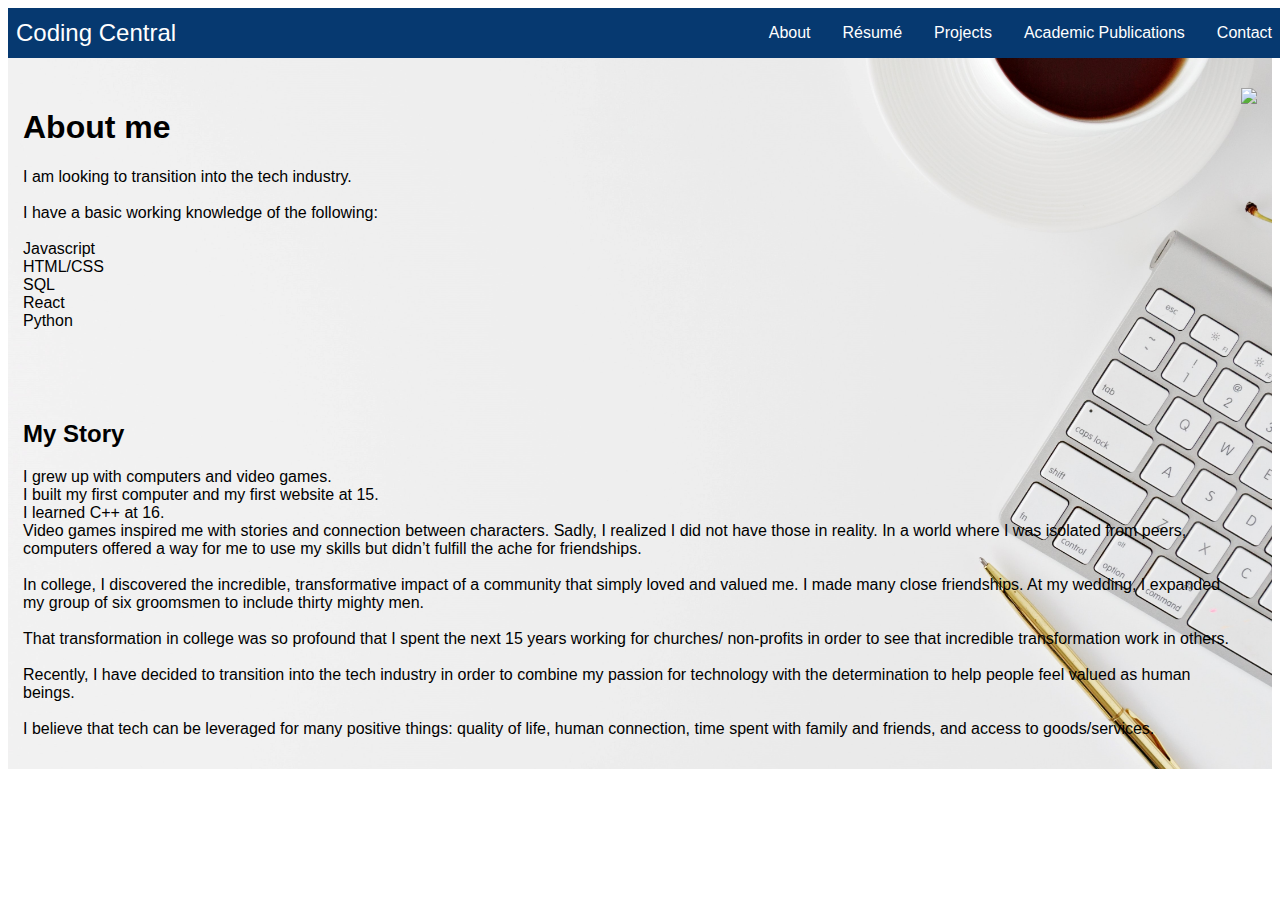
==== about.html @ 8c0e590b "Update about.html" ====
<!DOCTYPE html>
<html>

<head>
  <script src="./jquery-3.6.0.min.js"></script>
  <link rel="stylesheet" href="./background_styles.css">
  <link rel="stylesheet" href="./styles.css">
  <link rel="icon" href="https://ender1311.github.io/personal_website/files/inf_code_low.png" type="image/png">
  <script src="./script.js" defer></script>
  <title>About</title>
</head>


<body>

  <header>
        <!--Navigation bar-->
        <div id="nav-placeholder">

        </div>

        <script>
        $(function(){
        $("#nav-placeholder").load("navbar.html");
        });
        </script>

    <!--end of Navigation bar-->
  </header>

  <main style="display: flex">
    <div style="flex-grow: 1">
        <h1>About me</h1>

        <p> I am looking to transition into the tech industry. <br/><br/>
            I have a basic working knowledge of the following:<br/>
            <br/>
            Javascript<br/>
            HTML/CSS <br/>
            SQL <br/>
            React <br/>
            Python <br/>
            
        </p>
        <br/><br/><br/>
        <h2>My Story</h2>
        <p>I grew up with computers and video games.<br/>
          I built my first computer and my first website at 15.<br/>
          I learned C++ at 16.<br/>
          
          Video games inspired me with stories and connection between characters. 
          Sadly, I realized I did not have those in reality. 
          In a world where I was isolated from peers, computers offered a way for me to use my skills but didn’t fulfill the ache for friendships.<br/>
          <br/>
          In college, I discovered the incredible, transformative impact of a community that simply loved and valued me. 
          I made many close friendships. 
          At my wedding, I expanded my group of six groomsmen to include thirty mighty men.<br/>
          <br/>
          That transformation in college was so profound that I spent the next 15 years working for churches/ non-profits in order to see that incredible transformation work in others.<br/>
          <br/>
          Recently, I have decided to transition into the tech industry in order to combine my passion for technology with the determination to help people feel valued as human beings.<br/>
          <br/>
          I believe that tech can be leveraged for many positive things: quality of life, human connection, time spent with family and friends, and access to goods/services.<br/>
          </p>
    </div>

    <div>
      <img 
        height="auto" 
        width= "300px"
        src="https://ender1311.github.io/personal_website/imgs/chicago3.jpg"
        >
    </div>

  </main>
</body>
</html>
---- background_styles.css ----
@import url('https://fonts.googleapis.com/css?family=Raleway');

* {
    font-family: Arial;
}
---- styles.css ----
.link:hover {
    caret-color: white;
  }

.navbar {
    position: fixed;
    z-index: 100;
    width: 100%;
    margin: 0;

    display: flex;
    justify-content: space-between;
    align-items: center;
    background-color: #063970;
    color: white;
}
  
main {
    background-image: url("./imgs/background/leone-venter-16x9.jpg");
    background-position: center;
    background-size: cover;
    background-attachment: fixed;
    background-repeat: no-repeat;
    padding: 80px 15px 15px 15px;

    
}

main a {
    font-size: 24px;
  }

label, input {
    margin: 10px;
    padding: 0;
}



.brand-title {
    font-size: 1.5rem;
    margin: .5rem;
}

.navbar-links {
    height: 90%;
}

.navbar-links ul {
    display: flex;
    margin: 0;
    padding: 0;
}

.navbar-links li {
    list-style: none;
}

.navbar-links li a {
    display: block;
    text-decoration: none;
    color: white;
    padding: 1rem;
}

.navbar-links li:hover {
    background-color: #555;
}

.toggle-button {
    position: absolute;
    top: .75rem;
    right: 1rem;
    display: none;
    flex-direction: column;
    justify-content: space-between;
    width: 30px;
    height: 21px;
}

.toggle-button .bar {
    height: 3px;
    width: 100%;
    background-color: white;
    border-radius: 10px;
}

@media (max-width: 800px) {
    .navbar {
        flex-direction: column;
        align-items: flex-start;
    }

    .toggle-button {
        display: flex;
    }

    .navbar-links {
        display: none;
        width: 100%;
    }

    .navbar-links ul {
        width: 100%;
        flex-direction: column;
    }

    .navbar-links ul li {
        text-align: center;
    }

    .navbar-links ul li a {
        padding: .5rem 1rem;
    }

    .navbar-links.active {
        display: flex;
    }
}

  form {
    padding-left: 20px;
  }

 
  .main-footer-container {
    display: flex;
    align-items: center;
    justify-content: space-between;
    background-color: #063970;
    padding: .25em 0;
    height: 50px;
}

.main-footer-container h3 {
    margin: 0;
    padding: 0 .5em;
    color: white;
}

.main-footer-container ul {
    list-style: none;
    margin: 0;
    padding: 0;
    display: flex;
    align-items: center;
}


.footer-nav li {
    font-family: Arial, Helvetica, sans-serif;
    padding: 0 .5em;
}

.footer-nav img {
    width: 30px;
    height: 30px;
}
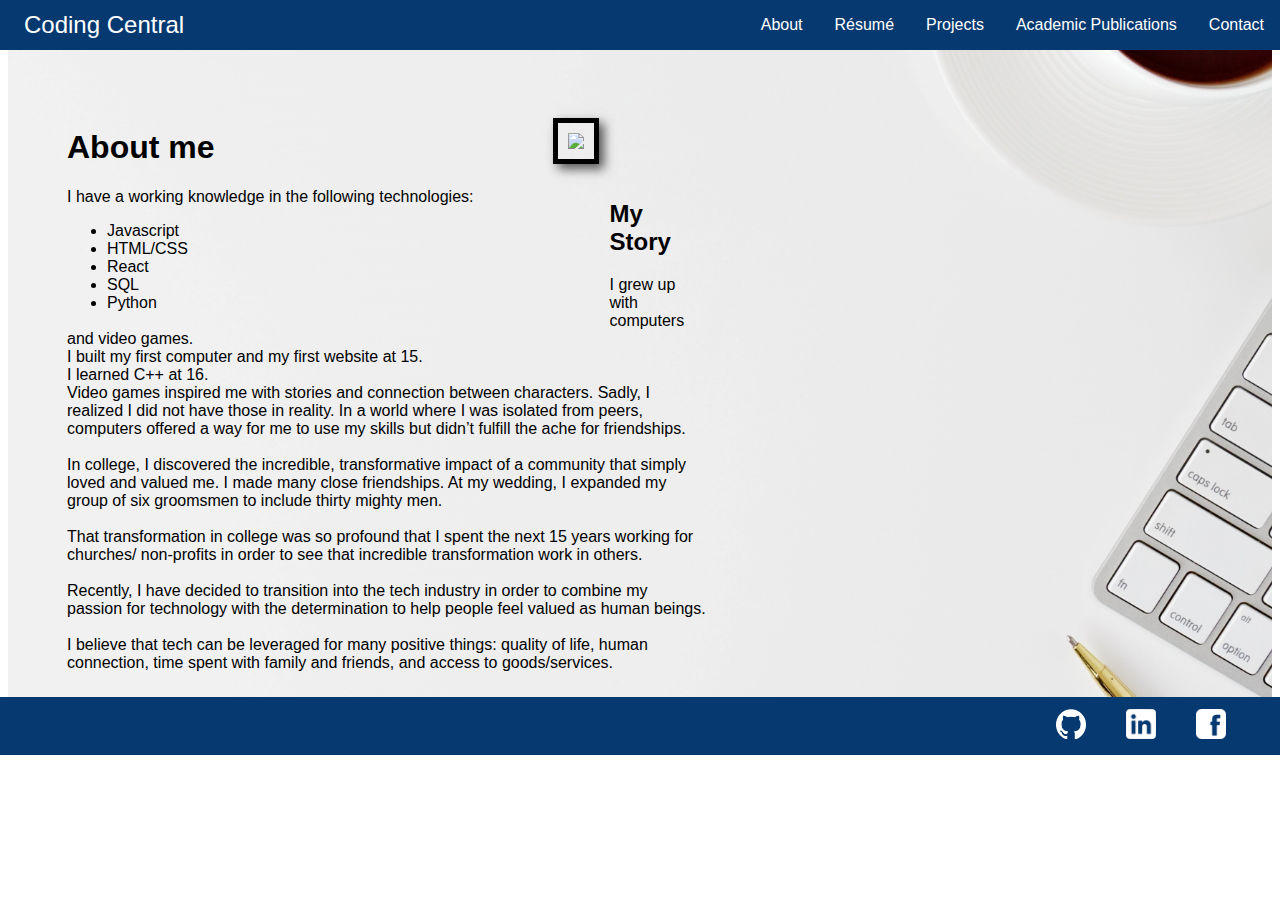
==== commit b2a213c0: "updated css" ====
--- a/about.html
+++ b/about.html
@@ -5,6 +5,7 @@
   <script src="./jquery-3.6.0.min.js"></script>
   <link rel="stylesheet" href="./background_styles.css">
   <link rel="stylesheet" href="./styles.css">
+  <link rel="stylesheet" href="./about_styles.css">
   <link rel="icon" href="https://ender1311.github.io/personal_website/files/inf_code_low.png" type="image/png">
   <script src="./script.js" defer></script>
   <title>About</title>
@@ -28,21 +29,46 @@
     <!--end of Navigation bar-->
   </header>
 
-  <main style="display: flex">
-    <div style="flex-grow: 1">
+  <main>
+    <section>
+    <div class="first-row container">
+      <div class="about-me">
         <h1>About me</h1>
 
-        <p> I am looking to transition into the tech industry. <br/><br/>
-            I have a basic working knowledge of the following:<br/>
-            <br/>
-            Javascript<br/>
-            HTML/CSS <br/>
-            SQL <br/>
-            React <br/>
-            Python <br/>
-            
+        <p>I have a working knowledge in the following technologies:<br/>
+            <ul>
+              <li>
+              Javascript
+              </li>
+              <li>
+              HTML/CSS
+              </li>
+              <li> 
+              React
+              </li>
+              <li> 
+              SQL
+              </li>
+              <li> 
+              Python 
+              </li>
+            </ul>
         </p>
-        <br/><br/><br/>
+
+      </div>
+      <div class="family-photo box-shadow">
+          <img 
+            height="auto" 
+            width= "300px"
+            src="https://ender1311.github.io/personal_website/imgs/chicago3.jpg"
+            >
+      </div>
+    </div>
+  </section>
+
+    <section>
+    <div class="story container">
+        <br/><br/><br/><br/>
         <h2>My Story</h2>
         <p>I grew up with computers and video games.<br/>
           I built my first computer and my first website at 15.<br/>
@@ -63,15 +89,25 @@
           I believe that tech can be leveraged for many positive things: quality of life, human connection, time spent with family and friends, and access to goods/services.<br/>
           </p>
     </div>
+  </section>
+    
 
-    <div>
-      <img 
-        height="auto" 
-        width= "300px"
-        src="https://ender1311.github.io/personal_website/imgs/chicago3.jpg"
-        >
+  </main>
+
+  <footer>
+    <!--Footer-->
+    <div id="footer-placeholder">
+
     </div>
 
-  </main>
+    <script>
+    $(function(){
+    $("#footer-placeholder").load("footer.html");
+    });
+    </script>
+
+    <!--end of Footer-->
+  </footer>
+
 </body>
 </html>--- a/styles.css
+++ b/styles.css
@@ -8,7 +8,6 @@
     z-index: 100;
     width: 100%;
     margin: 0;
-
     display: flex;
     justify-content: space-between;
     align-items: center;
@@ -23,12 +22,11 @@
     background-attachment: fixed;
     background-repeat: no-repeat;
     padding: 80px 15px 15px 15px;
-
     
 }
 
 main a {
-    font-size: 24px;
+    font-size: 18px;
   }
 
 label, input {
@@ -37,14 +35,22 @@
 }
 
 
+.brand-title a {
+    font-family: Arial, Helvetica, sans-serif;
+    font-size: 1.5rem;
+    margin-left:1.5rem;
+    display: block;
+    text-decoration: none;
+    color: white;
 
-.brand-title {
-    font-size: 1.5rem;
-    margin: .5rem;
+}
+
+.brand-title a:hover {
+    color: #623403;
 }
 
 .navbar-links {
-    height: 90%;
+    height: 100%;
 }
 
 .navbar-links ul {
@@ -66,24 +72,6 @@
 
 .navbar-links li:hover {
     background-color: #555;
-}
-
-.toggle-button {
-    position: absolute;
-    top: .75rem;
-    right: 1rem;
-    display: none;
-    flex-direction: column;
-    justify-content: space-between;
-    width: 30px;
-    height: 21px;
-}
-
-.toggle-button .bar {
-    height: 3px;
-    width: 100%;
-    background-color: white;
-    border-radius: 10px;
 }
 
 @media (max-width: 800px) {
@@ -141,16 +129,18 @@
 
 .main-footer-container ul {
     list-style: none;
-    margin: 0;
-    padding: 0;
     display: flex;
-    align-items: center;
+    justify-content: center;
+    margin-left:78vw;
 }
 
-
+.main-footer-container {
+    width:110%;
+    margin:-10px;
+}
 .footer-nav li {
-    font-family: Arial, Helvetica, sans-serif;
-    padding: 0 .5em;
+    margin: 20px;
+    
 }
 
 .footer-nav img {
--- a/about_styles.css
+++ b/about_styles.css
@@ -0,0 +1,27 @@
+.box-shadow img{
+    box-shadow: 5px 5px 10px #555;
+    width:200px;
+    border: 5px solid black;
+    padding: 10px;
+    margin: 10px 10px 10px 80px;
+    
+  }
+
+.first-row {
+  display: flex;
+  flex-wrap: wrap;
+  justify-content: space-around;
+  float: left;
+}
+
+section {
+    max-width: 800px;
+    margin: 20px 20px 20px 20px;
+    padding: 0 1.5em;
+}
+.about-me {
+  width:auto;
+}
+.story {
+  width:50vw;
+}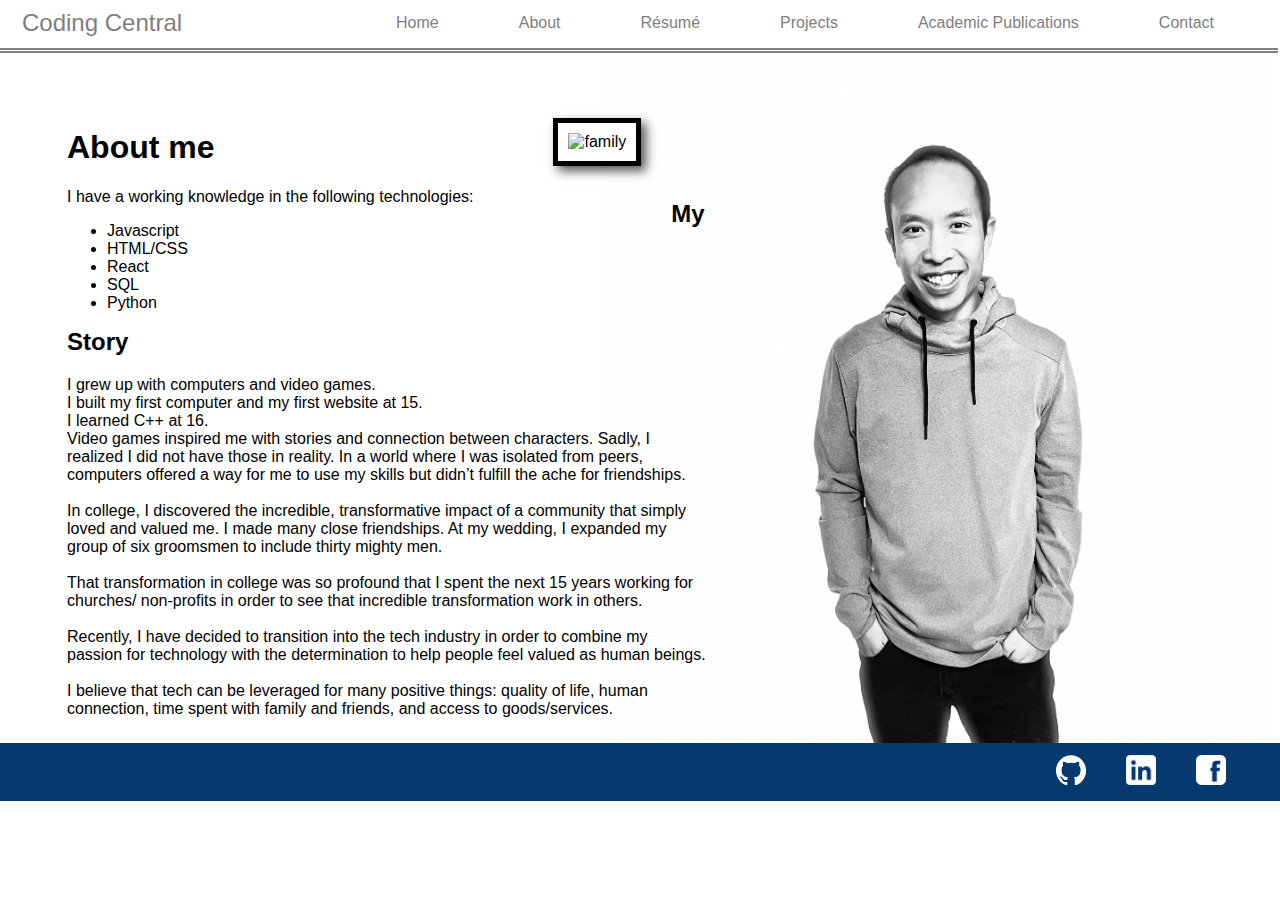
==== commit 6477f782: "updated css" ====
--- a/about.html
+++ b/about.html
@@ -1,7 +1,10 @@
 <!DOCTYPE html>
-<html>
+<html lang="en">
 
 <head>
+  <meta charset="utf-8">
+  <meta name="viewport" content="width=device-width, initial-scale=1.0">
+  
   <script src="./jquery-3.6.0.min.js"></script>
   <link rel="stylesheet" href="./background_styles.css">
   <link rel="stylesheet" href="./styles.css">
@@ -61,6 +64,7 @@
             height="auto" 
             width= "300px"
             src="https://ender1311.github.io/personal_website/imgs/chicago3.jpg"
+            alt="family"
             >
       </div>
     </div>
--- a/background_styles.css
+++ b/background_styles.css
@@ -1,6 +1,6 @@
 @import url('https://fonts.googleapis.com/css?family=Raleway');
 
 * {
-    font-family: Arial;
+    font-family: 'Arial'
 }
 
--- a/styles.css
+++ b/styles.css
@@ -1,4 +1,6 @@
-
+* {
+    font-family: 'Arial';
+}
 .link:hover {
     caret-color: white;
   }
@@ -7,18 +9,19 @@
     position: fixed;
     z-index: 100;
     width: 100%;
-    margin: 0;
+    margin: -10px;
     display: flex;
     justify-content: space-between;
     align-items: center;
-    background-color: #063970;
+    background-color: white;
     color: white;
+    border-bottom: 5px double gray;
 }
   
 main {
-    background-image: url("./imgs/background/leone-venter-16x9.jpg");
-    background-position: center;
-    background-size: cover;
+    background-image: url("./imgs/background/portrait4.jpg");
+    background-position: right;
+    background-size: contain;
     background-attachment: fixed;
     background-repeat: no-repeat;
     padding: 80px 15px 15px 15px;
@@ -36,17 +39,17 @@
 
 
 .brand-title a {
-    font-family: Arial, Helvetica, sans-serif;
+    font-family: 'Arial';
     font-size: 1.5rem;
     margin-left:1.5rem;
     display: block;
     text-decoration: none;
-    color: white;
+    color: gray;
 
 }
 
 .brand-title a:hover {
-    color: #623403;
+    color: #063970;
 }
 
 .navbar-links {
@@ -64,14 +67,20 @@
 }
 
 .navbar-links li a {
-    display: block;
+    display:flex;
+    justify-content: space-around;
+    margin-right:3rem;
     text-decoration: none;
-    color: white;
+    color: gray;
     padding: 1rem;
+    
 }
 
-.navbar-links li:hover {
-    background-color: #555;
+.navbar-links li a:hover {
+    color: #063970;
+    transform: scale(1.2); /* increases the size of the image by 20% */
+    /*box-shadow: 1px 1px 2px #063970; *//* increases the shadow size and opacity */
+  
 }
 
 @media (max-width: 800px) {
--- a/about_styles.css
+++ b/about_styles.css
@@ -3,7 +3,7 @@
     width:200px;
     border: 5px solid black;
     padding: 10px;
-    margin: 10px 10px 10px 80px;
+    margin: 10px 30px 10px 80px;
     
   }
 
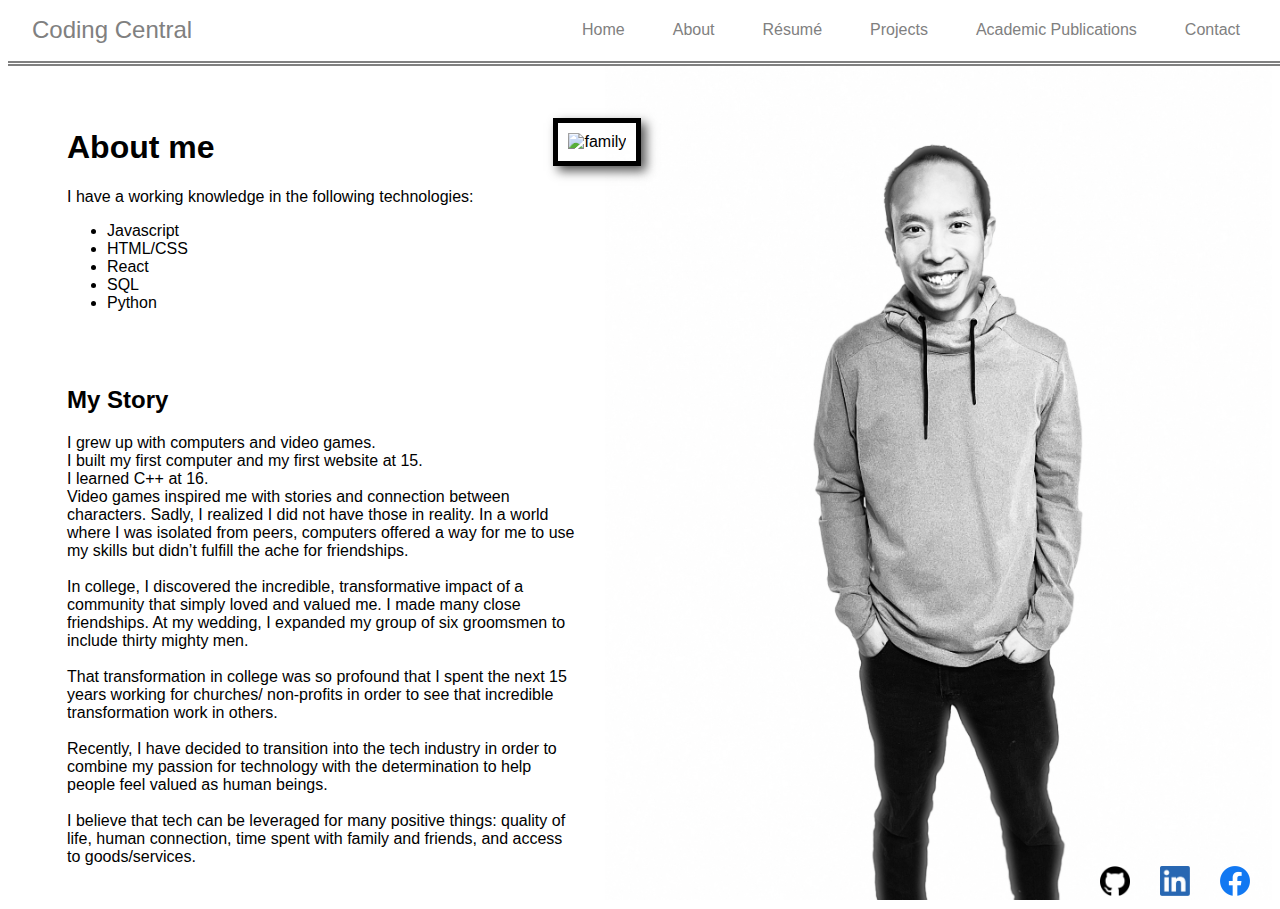
==== commit fb0dd73f: "updated css" ====
--- a/about.html
+++ b/about.html
@@ -72,7 +72,7 @@
 
     <section>
     <div class="story container">
-        <br/><br/><br/><br/>
+        <br/>
         <h2>My Story</h2>
         <p>I grew up with computers and video games.<br/>
           I built my first computer and my first website at 15.<br/>
--- a/styles.css
+++ b/styles.css
@@ -1,23 +1,49 @@
 * {
     font-family: 'Arial';
 }
-.link:hover {
-    caret-color: white;
-  }
 
 .navbar {
     position: fixed;
     z-index: 100;
     width: 100%;
-    margin: -10px;
+    height:7vh;
     display: flex;
     justify-content: space-between;
+    flex-direction: row;
+
     align-items: center;
     background-color: white;
     color: white;
     border-bottom: 5px double gray;
+    margin-top:-10px;
+
 }
   
+
+.navbar-links ul {
+    display: flex;
+}
+
+.navbar-links li {
+    list-style: none;
+}
+
+.navbar-links li a {
+
+    margin-right:3rem;
+    text-decoration: none;
+    color: gray;
+
+    
+}
+
+.navbar-links li a:hover {
+    color: #063970;
+    transform: scale(1.2); /* increases the size of the image by 20% */
+    /*box-shadow: 1px 1px 2px #063970; *//* increases the shadow size and opacity */
+  
+}
+
 main {
     background-image: url("./imgs/background/portrait4.jpg");
     background-position: right;
@@ -32,10 +58,7 @@
     font-size: 18px;
   }
 
-label, input {
-    margin: 10px;
-    padding: 0;
-}
+
 
 
 .brand-title a {
@@ -45,43 +68,15 @@
     display: block;
     text-decoration: none;
     color: gray;
-
+    
 }
 
 .brand-title a:hover {
     color: #063970;
 }
 
-.navbar-links {
-    height: 100%;
-}
 
-.navbar-links ul {
-    display: flex;
-    margin: 0;
-    padding: 0;
-}
 
-.navbar-links li {
-    list-style: none;
-}
-
-.navbar-links li a {
-    display:flex;
-    justify-content: space-around;
-    margin-right:3rem;
-    text-decoration: none;
-    color: gray;
-    padding: 1rem;
-    
-}
-
-.navbar-links li a:hover {
-    color: #063970;
-    transform: scale(1.2); /* increases the size of the image by 20% */
-    /*box-shadow: 1px 1px 2px #063970; *//* increases the shadow size and opacity */
-  
-}
 
 @media (max-width: 800px) {
     .navbar {
@@ -122,37 +117,25 @@
 
  
   .main-footer-container {
-    display: flex;
-    align-items: center;
-    justify-content: space-between;
-    background-color: #063970;
-    padding: .25em 0;
+    background-color: transparent;
+    position: fixed;
+    bottom: 0;
+    left: 0;
+    width: 100%;
     height: 50px;
-}
-
-.main-footer-container h3 {
-    margin: 0;
-    padding: 0 .5em;
-    color: white;
 }
 
 .main-footer-container ul {
     list-style: none;
     display: flex;
-    justify-content: center;
-    margin-left:78vw;
+    flex-direction: row;
+    justify-content: flex-end;
+    
 }
 
-.main-footer-container {
-    width:110%;
-    margin:-10px;
-}
-.footer-nav li {
-    margin: 20px;
-    
-}
 
 .footer-nav img {
     width: 30px;
     height: 30px;
+    margin-right: 30px;
 }
--- a/about_styles.css
+++ b/about_styles.css
@@ -9,13 +9,12 @@
 
 .first-row {
   display: flex;
-  flex-wrap: wrap;
-  justify-content: space-around;
-  float: left;
+  justify-content: flex-start;
+  
 }
 
 section {
-    max-width: 800px;
+    width:100%;
     margin: 20px 20px 20px 20px;
     padding: 0 1.5em;
 }
@@ -23,5 +22,5 @@
   width:auto;
 }
 .story {
-  width:50vw;
+  width:40vw;
 }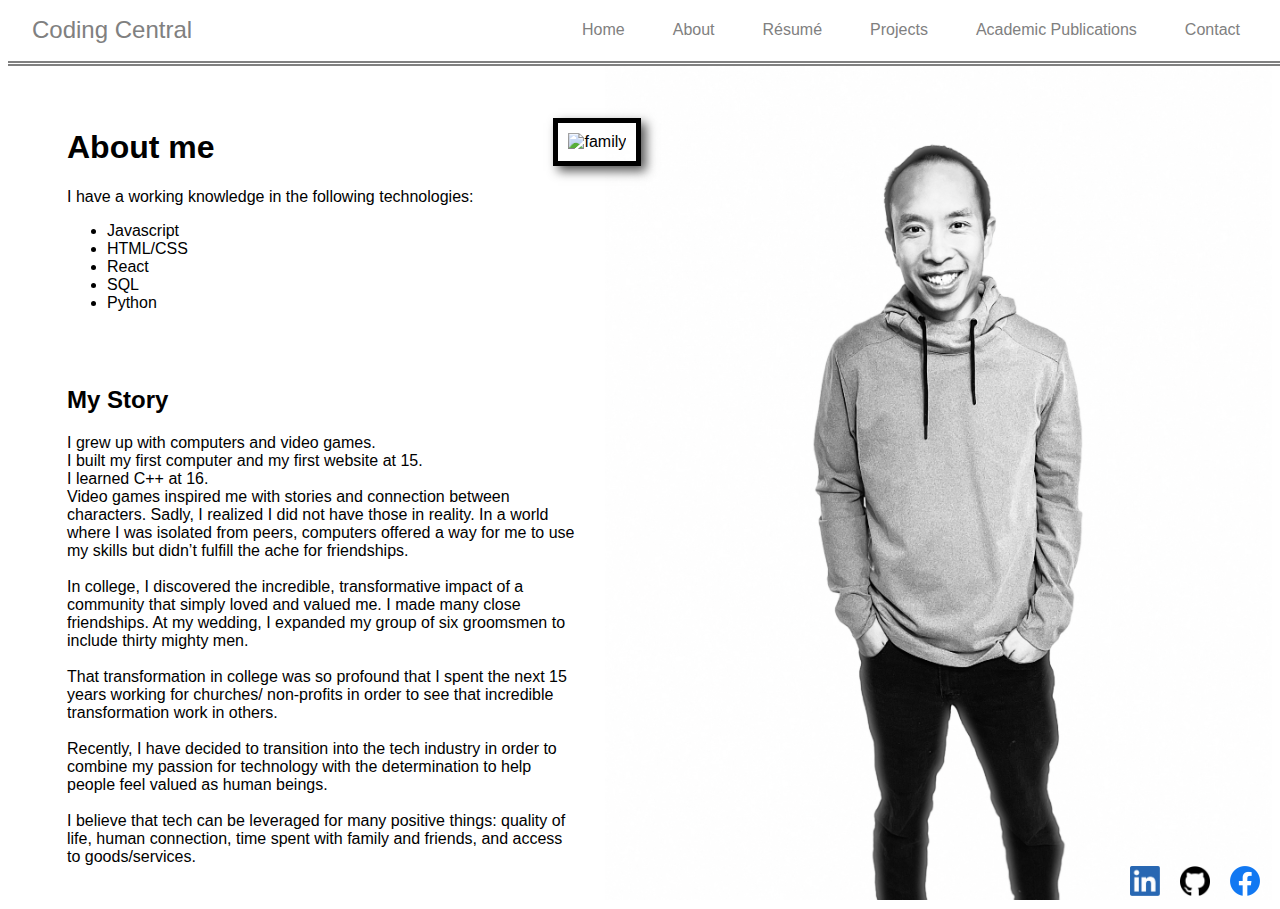
==== commit 9e343d70: "updated css" ====
--- a/about.html
+++ b/about.html
@@ -6,7 +6,7 @@
   <meta name="viewport" content="width=device-width, initial-scale=1.0">
   
   <script src="./jquery-3.6.0.min.js"></script>
-  <link rel="stylesheet" href="./background_styles.css">
+  
   <link rel="stylesheet" href="./styles.css">
   <link rel="stylesheet" href="./about_styles.css">
   <link rel="icon" href="https://ender1311.github.io/personal_website/files/inf_code_low.png" type="image/png">
--- a/styles.css
+++ b/styles.css
@@ -50,6 +50,7 @@
     background-size: contain;
     background-attachment: fixed;
     background-repeat: no-repeat;
+
     padding: 80px 15px 15px 15px;
     
 }
@@ -137,5 +138,5 @@
 .footer-nav img {
     width: 30px;
     height: 30px;
-    margin-right: 30px;
+    margin-right: 20px;
 }
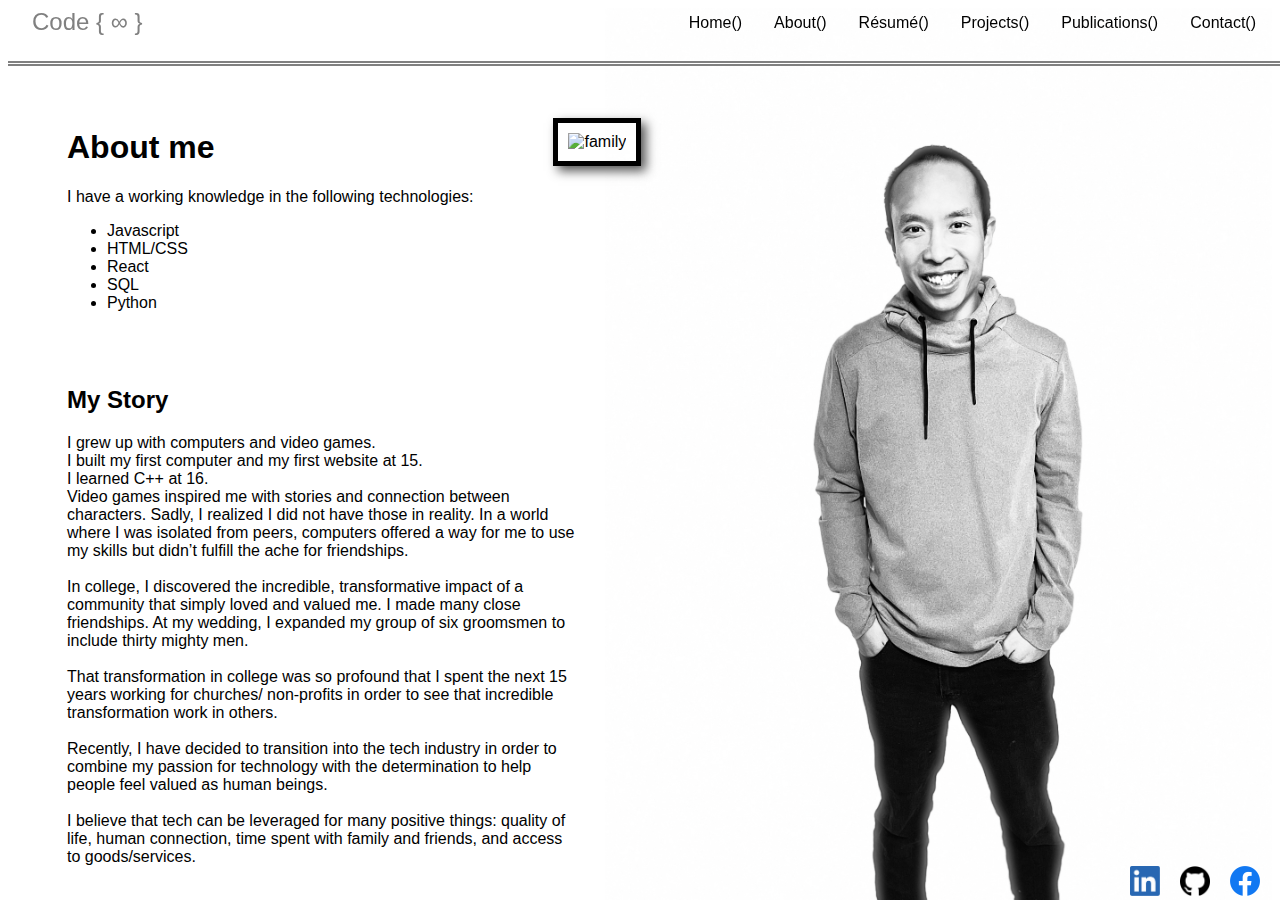
==== commit 1a22c744: "update title" ====
--- a/about.html
+++ b/about.html
@@ -11,7 +11,7 @@
   <link rel="stylesheet" href="./about_styles.css">
   <link rel="icon" href="https://ender1311.github.io/personal_website/files/inf_code_low.png" type="image/png">
   <script src="./script.js" defer></script>
-  <title>About</title>
+  <title>Dan Luk portfolio</title>
 </head>
 
 
--- a/styles.css
+++ b/styles.css
@@ -1,5 +1,5 @@
 * {
-    font-family: 'Arial';
+    font-family: Arial, Helvetica, sans-serif;
 }
 
 .navbar {
@@ -10,10 +10,8 @@
     display: flex;
     justify-content: space-between;
     flex-direction: row;
+    
 
-    align-items: center;
-    background-color: white;
-    color: white;
     border-bottom: 5px double gray;
     margin-top:-10px;
 
@@ -28,19 +26,25 @@
     list-style: none;
 }
 
+.navbar-links li:hover {
+    transform: scale(1.2); 
+    transition: transform 0.2s ease-in-out;
+}
+
 .navbar-links li a {
 
-    margin-right:3rem;
+    margin-right:2rem;
     text-decoration: none;
-    color: gray;
-
+    color: black;
     
 }
 
 .navbar-links li a:hover {
-    color: #063970;
-    transform: scale(1.2); /* increases the size of the image by 20% */
-    /*box-shadow: 1px 1px 2px #063970; *//* increases the shadow size and opacity */
+    color: #edb722;
+    cursor: pointer;
+    
+    /* increases the size of the image by 20% */
+    /*box-shadow: 1px 1px 2px #063970; dark blue option *//* increases the shadow size and opacity */
   
 }
 
@@ -63,17 +67,19 @@
 
 
 .brand-title a {
-    font-family: 'Arial';
+    font-family: Arial, Helvetica, sans-serif;
     font-size: 1.5rem;
     margin-left:1.5rem;
     display: block;
     text-decoration: none;
     color: gray;
+    margin-top: 10px;
     
 }
 
 .brand-title a:hover {
-    color: #063970;
+    color:#edb722
+    
 }
 
 
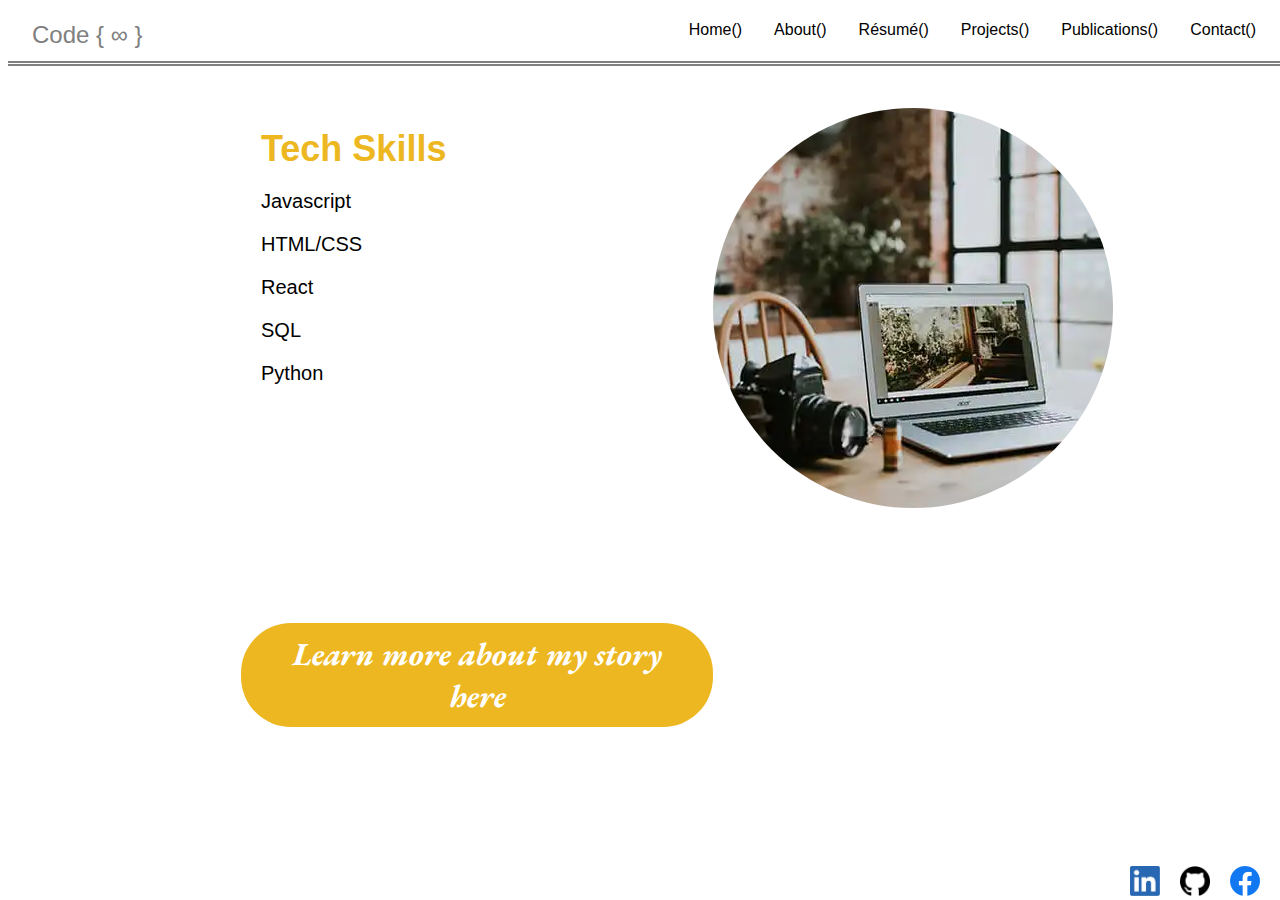
==== commit b1c2f887: "update css" ====
--- a/about.html
+++ b/about.html
@@ -35,11 +35,11 @@
   <main>
     <section>
     <div class="first-row container">
-      <div class="about-me">
-        <h1>About me</h1>
-
-        <p>I have a working knowledge in the following technologies:<br/>
+      
+        <div class="skills_list">
+        
             <ul>
+              <li id="tech_skill_title">Tech Skills</li>
               <li>
               Javascript
               </li>
@@ -55,45 +55,44 @@
               <li> 
               Python 
               </li>
+              
             </ul>
         </p>
 
       </div>
-      <div class="family-photo box-shadow">
+      <div class="tech_skills">
+
+          
+          <img src="./imgs/about-400x400.webp">
+      </div>
+
+      
+        <div class="link_story">
+          <ul>
+            <li>
+          <a href="./mystory.html" class="button-link">Learn more about my story here</a>
+        </li>
+        </ul>
+        </div>
+        <div>
+
+
+        </div>
+          
+        
+      <!-- <div class="family-photo box-shadow">
           <img 
             height="auto" 
             width= "300px"
             src="https://ender1311.github.io/personal_website/imgs/chicago3.jpg"
             alt="family"
             >
-      </div>
+      </div> -->
+    
     </div>
   </section>
 
-    <section>
-    <div class="story container">
-        <br/>
-        <h2>My Story</h2>
-        <p>I grew up with computers and video games.<br/>
-          I built my first computer and my first website at 15.<br/>
-          I learned C++ at 16.<br/>
-          
-          Video games inspired me with stories and connection between characters. 
-          Sadly, I realized I did not have those in reality. 
-          In a world where I was isolated from peers, computers offered a way for me to use my skills but didn’t fulfill the ache for friendships.<br/>
-          <br/>
-          In college, I discovered the incredible, transformative impact of a community that simply loved and valued me. 
-          I made many close friendships. 
-          At my wedding, I expanded my group of six groomsmen to include thirty mighty men.<br/>
-          <br/>
-          That transformation in college was so profound that I spent the next 15 years working for churches/ non-profits in order to see that incredible transformation work in others.<br/>
-          <br/>
-          Recently, I have decided to transition into the tech industry in order to combine my passion for technology with the determination to help people feel valued as human beings.<br/>
-          <br/>
-          I believe that tech can be leveraged for many positive things: quality of life, human connection, time spent with family and friends, and access to goods/services.<br/>
-          </p>
-    </div>
-  </section>
+
     
 
   </main>
--- a/styles.css
+++ b/styles.css
@@ -1,4 +1,26 @@
-* {
+@font-face {
+    font-family: "Garamond";
+    src: url("./fonts/EB_Garamond/EBGaramond-VariableFont_wght.ttf");
+    
+  }
+  @font-face {
+    font-family: "Garamond";
+    src: url("./fonts/EB_Garamond/EBGaramond-Italic-VariableFont_wght.ttf");
+    
+  }
+  
+  @font-face {
+    font-family: "Bodoni";
+    src: url("./fonts/Bodoni_Moda/BodoniModa-VariableFont_opsz\,wght.ttf");
+  }
+  
+  @font-face {
+    font-family: "Bodoni";
+    src: url("./fonts/Bodoni_Moda/BodoniModa-Italic-VariableFont_opsz\,wght.ttf");
+  }
+
+Body {
+    
     font-family: Arial, Helvetica, sans-serif;
 }
 
@@ -10,8 +32,8 @@
     display: flex;
     justify-content: space-between;
     flex-direction: row;
-    
-
+    align-items: center;
+    background-color: white;
     border-bottom: 5px double gray;
     margin-top:-10px;
 
@@ -27,7 +49,7 @@
 }
 
 .navbar-links li:hover {
-    transform: scale(1.2); 
+    transform: scale(1.3); 
     transition: transform 0.2s ease-in-out;
 }
 
@@ -49,14 +71,10 @@
 }
 
 main {
-    background-image: url("./imgs/background/portrait4.jpg");
-    background-position: right;
-    background-size: contain;
-    background-attachment: fixed;
-    background-repeat: no-repeat;
 
-    padding: 80px 15px 15px 15px;
-    
+
+    padding: 80px 15px 50px 15px;
+    margin-bottom:50px;
 }
 
 main a {
@@ -124,6 +142,9 @@
 
  
   .main-footer-container {
+    display: flex;
+    flex-direction: row;
+    justify-content: space-between;
     background-color: transparent;
     position: fixed;
     bottom: 0;
@@ -131,6 +152,14 @@
     width: 100%;
     height: 50px;
 }
+
+/* .main-footer-container p {
+    font-size: small;
+    display: flex;
+    flex-direction: rows;
+    align-items: baseline;
+    margin-top:20px;
+} */
 
 .main-footer-container ul {
     list-style: none;
--- a/about_styles.css
+++ b/about_styles.css
@@ -1,3 +1,42 @@
+@font-face {
+  font-family: "Garamond";
+  src: url("./fonts/EB_Garamond/EBGaramond-VariableFont_wght.ttf");
+  
+}
+@font-face {
+  font-family: "Garamond";
+  src: url("./fonts/EB_Garamond/EBGaramond-Italic-VariableFont_wght.ttf");
+  
+}
+
+@font-face {
+  font-family: "Bodoni";
+  src: url("./fonts/Bodoni_Moda/BodoniModa-VariableFont_opsz\,wght.ttf");
+}
+
+@font-face {
+  font-family: "Bodoni";
+  src: url("./fonts/Bodoni_Moda/BodoniModa-Italic-VariableFont_opsz\,wght.ttf");
+}
+
+@font-face {
+  font-family: "Century";
+  src: url("./fonts\century-expanded-regular_a00wT\Century Expanded Regular.otf");
+}
+
+@font-face {
+  font-family: "Futura";
+  src: url("./fonts/Futura/futura medium bt.ttf");
+}
+
+
+main {
+  font-family: Arial, Helvetica, sans-serif;
+  font-size: 20px;
+
+}
+
+
 .box-shadow img{
     box-shadow: 5px 5px 10px #555;
     width:200px;
@@ -9,8 +48,17 @@
 
 .first-row {
   display: flex;
-  justify-content: flex-start;
+  flex-direction: row;
+  justify-content: center;
+  flex-wrap: wrap;
+  width: 80vw;
+  margin-left: 10vw;
+}
+.container > div {
+  flex: 50%; /* or - flex: 0 50% - or - flex-basis: 50% - */
+  /*demo*/
   
+
 }
 
 section {
@@ -18,9 +66,90 @@
     margin: 20px 20px 20px 20px;
     padding: 0 1.5em;
 }
-.about-me {
+.skills_list {
   width:auto;
+  
 }
-.story {
-  width:40vw;
-}+.skills_list ul {
+  list-style: none;
+}
+
+.skills_list li {
+  margin:20px;
+}
+
+#tech_skill_title {
+  font-size: 36px;
+  font-weight: bold;
+  color: #edb722;
+  
+}
+/* .tech_skills {
+  background-color: rgb(164, 198, 218);
+  width: 30vw;
+  display: flex;
+  justify-content: center;
+  align-items: center;
+  margin: 50px 100px; 
+  border-radius: 50px;
+  
+} */
+
+.tech_skills img{
+  border-radius: 50%;
+}
+h2 {
+  color: #555;
+
+}
+
+.link_story {
+  margin-top:10vh;
+
+}
+.link_story ul {
+  list-style: none;
+  
+  
+}
+.link_story a{
+ 
+}
+.link_story li:hover{
+
+
+}
+
+.button-link {
+  display: inline-block;
+  background-color: #edb722; /* Change to desired color */
+  color: #fff; /* Change to desired color */
+  padding: 10px 20px; /* Change to desired padding */
+  text-decoration: none;
+  border-radius: 50px; /* Change to desired border radius */
+  border: none;
+  cursor: pointer;
+  font-size: 16px; /* Change to desired font size */
+  font-weight: bold; /* Change to desired font weight */
+  text-align: center;
+
+  text-decoration: none;
+
+  font-family: "Garamond";
+  font-size: 32px;
+  color:white;
+  font-weight: bold;
+}
+
+.button-link:hover {
+  background-color: #0069d9; /* Change to desired hover color */
+}
+/* .link_story {
+  margin-top:10vh;
+  display: flex;
+  flex-direction: row;
+  justify-content: space-around;
+  width: 100vw;
+  background-color: rgb(164, 198, 218);
+  
+} */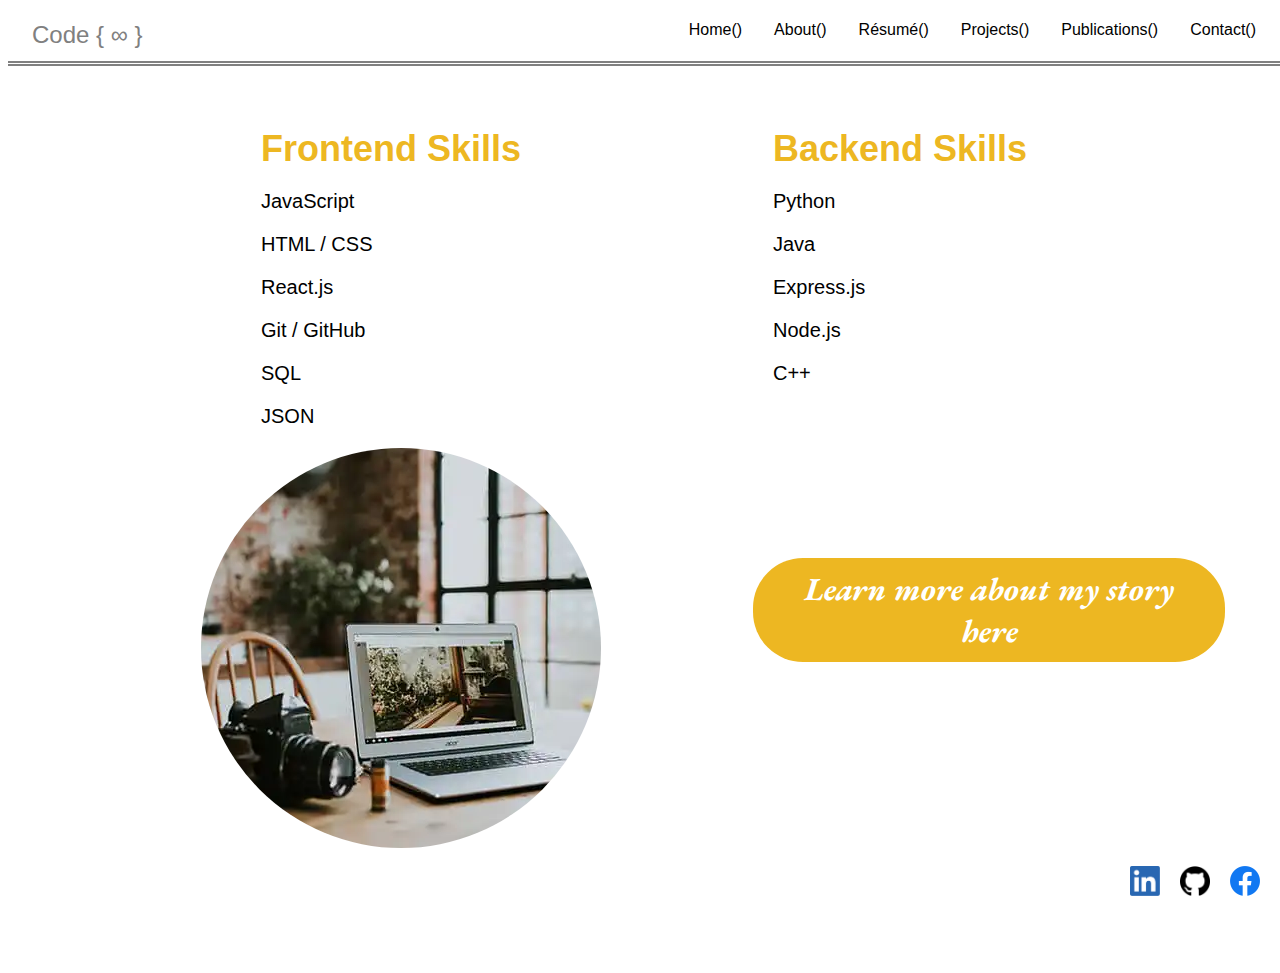
==== commit b175b8c6: "update" ====
--- a/about.html
+++ b/about.html
@@ -39,31 +39,58 @@
         <div class="skills_list">
         
             <ul>
-              <li id="tech_skill_title">Tech Skills</li>
+              <li id="tech_skill_title">Frontend Skills</li>
               <li>
-              Javascript
+              JavaScript
               </li>
               <li>
-              HTML/CSS
+              HTML / CSS
               </li>
               <li> 
-              React
+              React.js
+              </li>
+              <li> 
+              Git / GitHub
               </li>
               <li> 
               SQL
               </li>
-              <li> 
-              Python 
+              <li>
+              JSON
               </li>
-              
             </ul>
         </p>
 
       </div>
-      <div class="tech_skills">
+
+      <div class="skills_list">
+        
+        <ul>
+          <li id="tech_skill_title">Backend Skills </li>
+          <li>
+          Python
+          </li>
+          <li>
+          Java
+          </li>
+          <li> 
+          Express.js
+          </li>
+          <li> 
+          Node.js
+          </li>
+          <li>
+          C++
+          </li>
+        </ul>
+    </p>
+
+  </div>
+
+      <div class="tech_image">
 
           
-          <img src="./imgs/about-400x400.webp">
+          <img src="./imgs/about-400x400.webp" alt="computer on desk">
       </div>
 
       
--- a/about_styles.css
+++ b/about_styles.css
@@ -55,7 +55,7 @@
   margin-left: 10vw;
 }
 .container > div {
-  flex: 50%; /* or - flex: 0 50% - or - flex-basis: 50% - */
+  flex: 33%; /* or - flex: 0 50% - or - flex-basis: 50% - */
   /*demo*/
   
 
@@ -95,7 +95,7 @@
   
 } */
 
-.tech_skills img{
+.tech_image img{
   border-radius: 50%;
 }
 h2 {
@@ -112,13 +112,7 @@
   
   
 }
-.link_story a{
- 
-}
-.link_story li:hover{
 
-
-}
 
 .button-link {
   display: inline-block;
